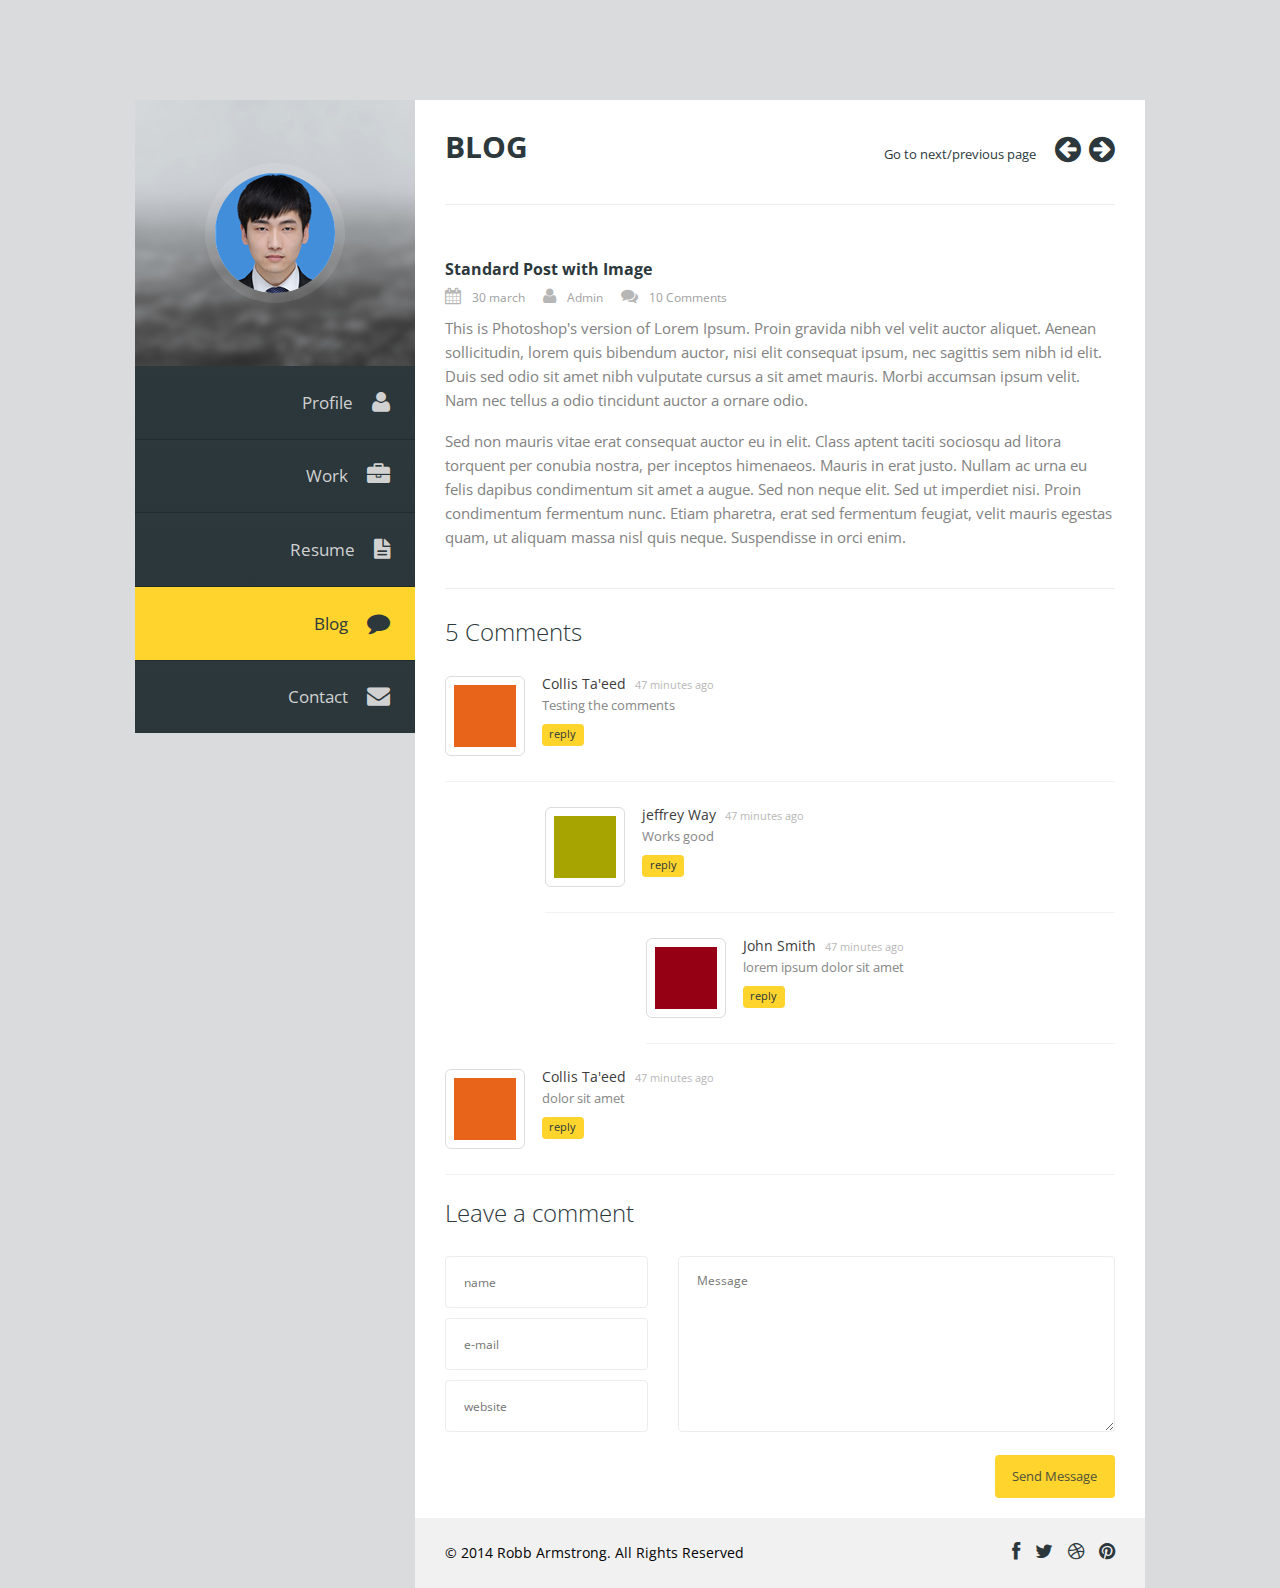
==== blog-single.html @ 367b8350 "简历模板文件" ====
<!DOCTYPE html>
<!--[if IE 8]>			<html class="ie ie8"> <![endif]-->
<!--[if IE 9]>			<html class="ie ie9"> <![endif]-->
<!--[if gt IE 9]><!-->	<html> <!--<![endif]-->
<head>

	<!-- Meta -->
	<meta charset="utf-8">
	<meta name="keywords" content="HTML5 Template" />
	<meta name="description" content="Multipress - Responsive Multipurpose HTML5 Template">
	<meta name="author" content="">

	<title>weidea.net - Premium Layers - Responsive HTML5 vCard Template</title>

	<!-- Mobile Meta -->
	<meta name="viewport" content="width=device-width, initial-scale=1.0">

	<!-- Favicons -->
	<link rel="shortcut icon" href="img/favicon.ico">
	<link rel="apple-touch-icon" href="img/apple-touch-icon.png">
	<link rel="apple-touch-icon" sizes="72x72" href="img/apple-touch-icon-72x72.png">
	<link rel="apple-touch-icon" sizes="114x114" href="img/apple-touch-icon-114x114.png">
	<link rel="apple-touch-icon" sizes="144x144" href="img/apple-touch-icon-144x144.png">

	<!-- Google Webfonts -->
	<link href='http://fonts.googleapis.com/css?family=Open+Sans:400,300,400italic,600,700,800,700italic,600italic' rel='stylesheet' type='text/css'>
	<link href='http://fonts.googleapis.com/css?family=Neuton:400,200,300' rel='stylesheet' type='text/css'>

	<!--[if lt IE 9]>
	<script src="/js/libs/respond.min.js"></script>
	<![endif]-->

	<!-- Bootstrap Core CSS -->
	<link href="css/bootstrap.css" rel="stylesheet">

	<!-- Theme Styles CSS-->
	<link href="font-awesome/css/font-awesome.min.css" rel="stylesheet">
	<link rel="stylesheet" href="css/style.css" >
	<link rel="stylesheet" href="css/flexslider.css"/>
	<link rel="stylesheet" href="css/nivo-lightbox.css" />
	<link rel="stylesheet" href="images/themes/default/default.css" />
	<link rel="stylesheet" href="css/jquery.mCustomScrollbar.css" />
	<link rel="stylesheet" href="css/animate.css" />

	<!-- Owl Carousel Assets -->
	<link href="js/owl-carousel/owl.carousel.css" rel="stylesheet">
	<link href="js/owl-carousel/owl.theme.css" rel="stylesheet">
	<link href="js/owl-carousel/owl.transitions.css" rel="stylesheet">

	<!--[if lt IE 9]>
	<script src="/js/libs/html5.js"></script>
	<![endif]-->

	<!-- Style Switch -->
	<link rel="stylesheet" type="text/css" href="css/colors/yellow-black.css" title="yellow" media="screen" />

</head>
<body>

<div class="main-content">
	<div class="container no-padding">
		<div class="row">
			<div class="col-md-3 l-content">
				<div class="profile-pic">
					<div class="pic-bg"><img src="images/profile-avatar.png" class="img-responsive" alt=""/></div>
				</div>
				<nav>
				<ul class="navigation">
					<li><a href="./index.html#1">Profile <i class="fa fa-user"></i></a></li>
					<li><a href="http://tiny.cc/lt774x">Work <i class="fa fa-briefcase"></i></a></li>
					<li><a href="./index.html#3">Resume <i class="fa fa-file-text"></i></a></li>
					<li class="flex-active"><a href="./index.html#4">Blog <i class="fa fa-comment"></i></a></li>
					<li><a href="./index.html#5">Contact <i class="fa fa-envelope"></i></a></li>
				</ul>
				</nav>
			</div>

			<div class="col-md-9 r-content">
				<div class="flexslider">
					<div class="slides">
						<section class="flex-active-slide">
							<div class="item blog blog-single">
								<div class="page-head">
									<div class="row">
										<div class="col-md-5">
											<h3>Blog</h3>
										</div>
										<div class="col-md-7">
											<div class="np-main">
												<p>Go to next/previous page</p>
												<div class="np-controls">
													<a href="./index.html#3" class="previous"><i class="fa fa-arrow-circle-left"></i></a>
													<a href="./index.html#5" class="next"><i class="fa fa-arrow-circle-right"></i></a>
												</div>
											</div>
										</div>
									</div>
								</div>

								<div class="blog-wrap">
									<article>
										<div class="row">
											<div class="col-md-12 blog-single-img">
												<img src="images/blog/1-big.jpg" class="img-responsive" alt=""/>
											</div>
											<div class="col-md-12">
												<h3>Standard Post with Image</h3>
												<div class="post-meta">
													<i class="fa fa-calendar"></i> <a href="#">30 march</a> 
													<i class="fa fa-user"></i> <a href="#">Admin</a> 
													<i class="fa fa-comments"></i> <a href="#">10 Comments</a> 
												</div>
												<p>This is Photoshop's version  of Lorem Ipsum. Proin gravida nibh vel velit auctor aliquet. Aenean sollicitudin, lorem quis bibendum auctor, nisi elit consequat ipsum, nec sagittis sem nibh id elit. Duis sed odio sit amet nibh vulputate cursus a sit amet mauris. Morbi accumsan ipsum velit. Nam nec tellus a odio tincidunt auctor a ornare odio.</p>
												<p>Sed non  mauris vitae erat consequat auctor eu in elit. Class aptent taciti sociosqu ad litora torquent per conubia nostra, per inceptos himenaeos. Mauris in erat justo. Nullam ac urna eu felis dapibus condimentum sit amet a augue. Sed non neque elit. Sed ut imperdiet nisi. Proin condimentum fermentum nunc. Etiam pharetra, erat sed fermentum feugiat, velit mauris egestas quam, ut aliquam massa nisl quis neque. Suspendisse in orci enim.</p>
											</div>
										</div>
									</article>

									<div class="comments-wrap">
										<h4>5 Comments</h4>
										<ul>
											<li>
												<div class="comment-avatar"><img src="images/xtra/1.jpg" class="img-responsive" alt=""/></div>
												<div class="comment-info">
													<h6>Collis Ta'eed <span>47 minutes ago</span></h6>
													<p>Testing the comments</p>
													<a class="reply" href="#">reply</a>
												</div>
											</li>
											<li class="sub-comment">
												<div class="comment-avatar"><img src="images/xtra/2.jpg" class="img-responsive" alt=""/></div>
												<div class="comment-info">
													<h6>jeffrey Way <span>47 minutes ago</span></h6>
													<p>Works good</p>
													<a class="reply" href="#">reply</a>
												</div>
											</li>
											<li class="sub-sub-comment">
												<div class="comment-avatar"><img src="images/xtra/3.jpg" class="img-responsive" alt=""/></div>
												<div class="comment-info">
													<h6>John Smith <span>47 minutes ago</span></h6>
													<p>lorem ipsum dolor sit amet</p>
													<a class="reply" href="#">reply</a>
												</div>
											</li>
											<li>
												<div class="comment-avatar"><img src="images/xtra/1.jpg" class="img-responsive" alt=""/></div>
												<div class="comment-info">
													<h6>Collis Ta'eed <span>47 minutes ago</span></h6>
													<p>dolor sit amet</p>
													<a class="reply" href="#">reply</a>
												</div>
											</li>
										</ul>
									</div>
									<div class="contact-form">
										<h4>Leave a comment</h4>
										<form>
											<div class="row">
												<div class="col-md-4">
													<input type="text" placeholder="name">
													<input type="text" placeholder="e-mail">
													<input type="text" placeholder="website">
												</div>
												<div class="col-md-8">
													<textarea rows="6" placeholder="Message"></textarea>
													<button type="submit">Send Message</button>
												</div>
											</div>
										</form>
									</div>
								</div>
							</div>
						</section>
					</div>
				</div>

				<footer>
					<div class="row">
						<div class="col-md-7">
							<p>&copy; 2014 Robb Armstrong. All Rights Reserved</p>
						</div>
						<div class="col-md-5">
							<ul class="social">
								<li><a href="#"><i class="fa fa-facebook"></i></a></li>
								<li><a href="#"><i class="fa fa-twitter"></i></a></li>
								<li><a href="#"><i class="fa fa-dribbble"></i></a></li>
								<li><a href="#"><i class="fa fa-pinterest"></i></a></li>
							</ul>
						</div>
					</div>
				</footer>
			</div>
		</div>
	</div>
</div>

<!-- JavaScript -->
<script src="http://ajax.googleapis.com/ajax/libs/jquery/1.9.1/jquery.min.js"></script>
<script src="js/bootstrap.js"></script>
<script src="js/jquery.mCustomScrollbar.concat.min.js"></script>
<script src="js/animations.js"></script>
<script>
jQuery(document).ready(function($) {
	$(window).load(function(){
		$(".item").mCustomScrollbar({
			theme:"dark"
		});
	});
});
</script>


</body>
</html>
---- css/style.css ----
/*------------------------------------------------------------------
Theme Name:	PREMIUM LAYERS VCARD
Version:	1.0
-------------------------------------------------------------------*/

/*------------------------------------------------------------------
[TABLE OF CONTENTS]

	1. Global Styles
	2. Header
	3. Theme Extras
	4. Main Content
	5. Profile
	6. Portfolio
	7. Resume
		7.1. Skills Info 
		7.2. Services 
	8. Blog
	9. Contact
		9.1. Map Styles
		9.2. Contact Info

	10. Footer
	11. Blog - Single Post

-------------------------------------------------------------------*/

/*------------------------------------------------------------- 
		          1. GLOBAL STYLES
--------------------------------------------------------------- */

body, html {
	height: 100%;
	width: 100%;
}

body {
	background: #d9dbdd;
	font-family: "Open Sans", "Helvetica Neue", Helvetica, Arial, sans-serif;
	-webkit-transition: all .3s ease-in-out;
	-moz-transition: all .3s ease-in-out;
	-o-transition: all .3s ease-in-out;
	transition: all .3s ease-in-out;
}

h1, h2, h3, h4, h5, h6 {
	font-family: "Open Sans", "Helvetica Neue", Helvetica, Arial, sans-serif;
	font-weight: 700;
}

p {
	font-size: 17px;
	font-weight: 400;
	line-height: 29px;
	color: #828282;
}

a:hover {
	color: #ffd42d;
}

.no-padding {
	padding: 0px !important;
}

.main-content {
	margin: 100px 0;
	overflow: hidden;
}

/*------------------------------------------------------------- 
	          2. HEADER / NAV - LEFT CONTENT
--------------------------------------------------------------- */

.l-content {
	background: #000;
	width: 27.7%;
	padding: 0px;
}

.profile-pic {
	background: url(../images/profile-bg.jpg) no-repeat;
	height: 266px;
	position: relative;
}

.pic-bg {
	background: url(../images/pic-bg.png) no-repeat;
	width: 140px;
	height: 140px;
	position: absolute;
	top: 0px;
	bottom: 0px;
	left: 0px;
	right: 0px;
	display: table-cell;
	margin: auto;
	vertical-align: middle;
	padding: 10px;
}

.navigation {
	padding: 0px;
	margin: 0px;
}

.navigation li {
	list-style: none;
}

.navigation li {
	border-bottom: 1px solid #222b2e;
	position: relative;
	list-style: none;
	background: -moz-linear-gradient(top,  #2c383c 0%, #2a363a 100%);
	background: -webkit-gradient(linear, left top, left bottom, color-stop(0%,#2c383c), color-stop(100%,#2a363a));
	background: -webkit-linear-gradient(top,  #2c383c 0%,#2a363a 100%);
	background: -o-linear-gradient(top,  #2c383c 0%,#2a363a 100%);
	background: -ms-linear-gradient(top,  #2c383c 0%,#2a363a 100%);
	background: linear-gradient(to bottom,  #2c383c 0%,#2a363a 100%);
	filter: progid:DXImageTransform.Microsoft.gradient( startColorstr='#2c383c', endColorstr='#2a363a',GradientType=0 );
}

.navigation li:last-child {
	border-bottom: none;
}

.navigation li a {
	padding: 23.7px 25px;
	display: table;
	width: 100%;
	text-align: right;
	font-size: 17px;
	color: #d1d1d1;
	position: relative;
}

.navigation li a i {
	font-size: 23px;
	position: relative;
	top: 1px;
	margin-left: 15px;
	color: #d1d1d1;
}

.navigation li a:hover, .navigation li a:hover i, .flex-active a, .flex-active a i {
	color: #2c383c !important;
}

.navigation li:before {
	content: '';
	position: absolute;
	top: 0px;
	width: 0%;
	height: 100%;
	right: 0px;
	background: #ffd42d;
	-webkit-transition: all .3s ease-in-out;
	-moz-transition: all .3s ease-in-out;
	-o-transition: all .3s ease-in-out;
	transition: all .3s ease-in-out;
}

.navigation li:hover:before ,
.navigation li.flex-active:before {
	content: '';
	width: 100% !important;
	-webkit-transition: all .3s ease-in-out;
	-moz-transition: all .3s ease-in-out;
	-o-transition: all .3s ease-in-out;
	transition: all .3s ease-in-out;
}

/*------------------------------------------------------------- 
	                3. THEME EXTRAS
--------------------------------------------------------------- */

.sep1 {
	height: 3px;
	width: 70px;
	background: #ffd42d;
	margin: 20px 0;
}

.sep2 {
	height: 6px;
	width: 50px;
	background: #ffd42d;
	margin: 20px 0;
}

.page-head {
	border-bottom: 1px solid #ededed;
	padding-bottom: 18px;
}

.page-head h3 {
	margin: 0px;
	font-size: 30px;
	text-transform: uppercase;
	font-weight: 700;
	color: #2c383c;
}

.page-head p {
	font-size: 13px;
	color: #2c383c;
	padding-top: 9.5px;
	text-align: right;
}

.np-controls a i {
	color: #2c383c;
	font-size: 30px;
	margin-left: 4px;
}

.np-controls a:hover i {
	color: #ffd42d;
}

.np-main {
	display: table;
	float: right;
}

.np-main p {
	float: left;
}

.np-controls {
	float: right;
	position: relative;
	top: 5px;
	margin-left: 15px;
}

/*------------------------------------------------------------- 
                 4. MAIN CONTENT - RIGHT CONTENT
--------------------------------------------------------------- */

.r-content {
	padding: 0px;
	width: 72.3%;
}

/*-------------------------------------------- 
                 5. PROFILE
---------------------------------------------- */

.profile {
	padding: 20px 30px 15px;
	background: #fff;
}

.profile h2 {
	font-size: 32px;
	font-weight: 300;
	margin: 0px;
	line-height: 36px;
	color: #606060;
}

.profile h2 span,.profile h3 span {
	font-weight: 700;
	color: #000;
}

.profile h3{
	font-size: 24px;
	font-weight: 300;
	margin: 0px;
	line-height: 28px;
	color: #606060;
	margin-top: 15px;
}

.personal-info {
	border-top: 1px solid #ececec;
	padding-top: 15px;
	margin-top: 15px;
}

.personal-info h4 {
	color: #2c383c;
	margin: 25px 0 0;
	font-size: 24px;
	font-weight: 300;
}

.personal-info ul {
	padding: 0px;
}

.personal-info li {
	float: left;
	list-style: none;
	margin-right: 20px;
	margin-bottom: 20px;
	height: 43px;
	border: 1px solid #ededed;
	overflow: hidden;
}

.personal-info li em {
	padding: 0 15px;
	line-height: 43px;
	font-size: 16px;
	color: #9b9b9b;
	font-weight: 400;
	font-style: normal;
}

.personal-info li span {
	padding: 11px 15px;
	line-height: 42px;
	font-size: 16px;
	color: #484848;
	font-weight: 400;
	background: #f6f6f6;
	border-left: 1px solid #ededed;
}

/*-------------------------------------------- 
                6. PORTFOLIO
---------------------------------------------- */

.works {
	padding: 30px 30px 0;
	margin-bottom: 0px;
	overflow: hidden;
	background: #fff;
}

.portfolio-wrap {
	padding: 0 5px;
}

#filter-list {
	display: block;
	width: 100%;
	margin: 30px 10px;
	padding: 0px;
}

#filter-list li {
	display: inline-block;
	width: auto;
	padding: 0px 15px;
	font-size: 14px;
	margin: 0px;
	line-height: 35px;
	cursor: pointer;
	color: #b1b1b1;
}

#filter-list li:hover {
	background: #ffd42d;
	color: #2c383c;
}

#filter-list li.active {
	background: #ffd42d;
	color: #2c383c;
}

#portfolio {
	padding: 0px;
	display: block;
	width: 100%;
	text-align: center;
}

#portfolio .item {
	display: none;
	opacity: 0;
	padding: 0px 10px;
	width: 33.3333%;
	vertical-align: top;
	margin-bottom: 12px;
	color: #fff;
	font-size: 30px;
	text-align: center;
	-moz-box-sizing: border-box;
}

#portfolio .item a {
	display: inline-block;
	max-width: 100%;
	text-decoration: none;
	background: #fff;
}

#portfolio .item img {
	max-width: 100%;
}

.folio-img {
	position: relative;
}

.overlay {
	background: rgba(255,212,45,0.9);
	position: absolute;
	top: 0px;
	left: 0px;
	right: 0px;
	width: 100%;
	height: 100%;
	visibility: hidden;
	opacity: 0;
	-webkit-transition: all .3s ease-in-out;
	-moz-transition: all .3s ease-in-out;
	-o-transition: all .3s ease-in-out;
	transition: all .3s ease-in-out;
}

.folio-img:hover .overlay {
	visibility: visible;
	opacity: 1;
	-webkit-transition: all .3s ease-in-out;
	-moz-transition: all .3s ease-in-out;
	-o-transition: all .3s ease-in-out;
	transition: all .3s ease-in-out;
}

.folio-img h4 {
	font-size: 14px;
	font-weight: bold;
	color: #2c383c;
	margin: 0px 0 -3px;
}

.folio-img p {
	font-size: 11px;
	font-style: italic;
	color: #2c383c;
}

.overlay-inner {
	height: 37px;
	position: absolute;
	top: 0px;
	bottom: 0px;
	right: 0px;
	left: 0px;
	margin: auto;
}

/*-------------------------------------------- 
                  7. RESUME
---------------------------------------------- */

.resume {
	padding: 30px 30px 0;
	margin-bottom: 0px;
	overflow: hidden;
	background: #fff;
}

.resume h4 {
	color: #2c383c;
	margin: 0px;
	font-size: 24px;
	font-weight: 300;
	margin-top: 20px;
}

.resume-info ul {
	padding: 0px;
}

.resume-info ul {
	margin-top: -15px;
}

.resume-info ul li {
	border-bottom: 1px solid #ededed;
	padding: 15px 0 20px;
	margin: 0px;
	list-style: none;
}

.resume-info p {
	margin: 0px;
	color: #828282;
	font-size: 15px;
	line-height: 24px;
	margin-top: 5px;
}

.resume-info h5 {
	font-size: 16px;
	font-weight: bold;
	color: #2c383c;
}

.year {
	color: #2c383c;
}

.year i {
	color: #aaaaaa;
	margin-right: 5px;
}

/* 7.1. Skills Info */

.skills-info {
	padding-bottom: 20px;
	border-bottom: 1px solid #ededed;
}

.skills-info ul {
	padding: 0px;
}

.skills-info ul li {
	list-style: none;
	margin-bottom: 2px;
}

.skills-info ul li p {
	font-size: 13px;
	color: #9a9a9a;
	margin-bottom: 1px;
}

.skills-info ul li p span {
	float: right;
	color: #6a6a6a;
}

.skills-bg {
	height: 20px;
	display: table;
	width: 100%;
	border: 1px solid #ededed;
	position: relative;
}

.skills-bg span {
	background: #ffd42d;
	height: 20px;
	display: table;
	position: absolute;
	top: 0px;
	left: 0px;
}

.skill1, .skill2, .skill3, .skill4, .skill5 {
	width: 0px;
	-webkit-transition: all .7s ease-in-out;
	-moz-transition: all .7s ease-in-out;
	-o-transition: all .7s ease-in-out;
	transition: all .7s ease-in-out;
}

/* 7.2. Services */

.services-info {
	border-bottom: 1px solid #ededed;
	padding-bottom: 30px;
}

.services-info ul {
	padding: 0px;
	border: 0 solid #ededed;
	border-width: 0 0 1px 1px;
	display: table;
	width: 100%;
	margin-top: 30px;
}

.services-info ul li {
	width: 33.3333%;
	padding: 35px 15px 20px;
	float: left;
	list-style: none;
	border: 0 solid #ededed;
	border-width: 1px 1px 0 0;
	height: 165px;
	cursor: pointer;
	-webkit-transition: all .3s ease-in-out;
	-moz-transition: all .3s ease-in-out;
	-o-transition: all .3s ease-in-out;
	transition: all .3s ease-in-out;
}

.services-info ul li i {
	color: #c0c0c0;
	text-align: center;
	font-size: 36px;
	display: table;
	margin: 0 auto;
	padding-bottom: 25px;
	margin-bottom: 14px;
	background: url(../images/sep.png) no-repeat bottom center;
	position: relative;
	width: 43px;
	-webkit-transition: all .3s ease-in-out;
	-moz-transition: all .3s ease-in-out;
	-o-transition: all .3s ease-in-out;
	transition: all .3s ease-in-out;
}

.services-info ul li h5 {
	color: #c4c4c4;
	text-align: center;
	font-size: 18px;
	font-weight: 400;
	-webkit-transition: all .3s ease-in-out;
	-moz-transition: all .3s ease-in-out;
	-o-transition: all .3s ease-in-out;
	transition: all .3s ease-in-out;
}

.services-info ul li:hover i {
	padding-bottom: 8px;
	margin-bottom: 0px;
	background: none;
	color: #fff;
	-webkit-transition: all .3s ease-in-out;
	-moz-transition: all .3s ease-in-out;
	-o-transition: all .3s ease-in-out;
	transition: all .3s ease-in-out;
}

.services-info ul li:hover h5 {
	padding-bottom: 25px;
	color: #fff;
	margin-bottom: 14px;
	background: url(../images/sep-lite.png) no-repeat bottom center;
	-webkit-transition: all .3s ease-in-out;
	-moz-transition: all .3s ease-in-out;
	-o-transition: all .3s ease-in-out;
	transition: all .3s ease-in-out;
}

.services-info ul li:hover {
	background: #ffd42d;
	-webkit-transition: all .3s ease-in-out;
	-moz-transition: all .3s ease-in-out;
	-o-transition: all .3s ease-in-out;
	transition: all .3s ease-in-out;
}

/*-------------------------------------------- 
                  8. BLOG
---------------------------------------------- */

.blog {
	padding: 30px 30px 0;
	margin-bottom: 0px;
	overflow: hidden;
	background: #fff;
}

article {
	padding-bottom: 22px;
	border-bottom: 1px solid #ededed;
	margin-bottom: 30px;
}

article h3 {
	font-size: 16px;
	color: #2c383c;
	margin: 0px;
}

article h3 a {
	color: #2c383c;
}

.post-meta {
	color: #a1a1a1;
	font-size: 12px;
	padding: 10px 0;
}

.post-meta i {
	margin-right: 8px;
	color: #b6b6b6;
	font-size: 17px;
}

.post-meta a {
	color: #a1a1a1;
	margin-right: 15px;
}

.post-meta a:hover {
	color: #222;
}

article p {
	font-size: 15px;
	line-height: 24px;
	color: #828282;
	margin-bottom: 0px;
}

.link-post {
	padding-bottom: 0px;
	border: none;
	background: #ffd42d;
	padding: 60px 20px;
	margin-bottom: 35px;
}

.link-post i {
	font-size: 44px;
	color: #2c383c;
	text-align: center;
	display: table;
	margin: 0 auto 15px;
}

.link-post a {
	font-size: 25px;
	color: #2c383c;
	font-family: Neuton;
	font-style: italic;
	text-align: center;
	display: block;
	font-weight: 200;
}

.link-post a:hover {
	color: #2c383c;
	text-decoration: underline;
}

.quote-post {
	background: #2d383c;
	padding: 40px 40px 50px;
	padding-bottom: 0px;
	border: none;
	margin-bottom: 60px;
}

.quote-post blockquote {
	border: none;
	padding: 0px;
	color: #ffd42d;
	font-size: 27px;
	font-family: Neuton;
	font-weight: 200;
	font-style: italic;
	line-height: 30px;
	text-align: center;
}

.quote-post i {
	color: #fff;
	display: block;
	text-align: center;
	font-size: 30px;
}

.author-name {
	color: #FFF;
	text-align: center;
	font-size: 22px;
	font-weight: bold;
	display: table;
	margin: 10px auto 35px;
}

.no-border {
	border-bottom: 0px;
}

.blog-wrap {
	padding-top: 30px;
}

/*-------------------------------------------- 
                9. CONTACT
---------------------------------------------- */

.contact h4 {
	color: #2c383c;
	margin: 0px;
	font-size: 24px;
	font-weight: 300;
}

.contact {
	padding: 30px 30px 0;
	margin-bottom: 0px;
	overflow: hidden;
	background: #fff;
}

/* 9.1. Map Styles */

.gmap {
	padding: 0px;
	height: 360px;
	margin: 25px auto;
}

.gmap div {
	-webkit-box-sizing: content-box;
	-moz-box-sizing: content-box;
	box-sizing: content-box;
}

#map {
	display: block;
	width: 100%;
	height: 360px;
	margin: 0 auto;
}

#map.large {
	height: 500px;
}

#map img {
	max-width: none !important;
	height: auto;
}

/* 9.2. Contact Info */

.contact-info p {
	font-size: 15px;
	line-height: 24px;
	margin: 12px 0;
}

.contact-info {
	padding-bottom: 25px;
	border-bottom: 1px solid #ededed;
	margin-bottom: 30px;
	display: table;
	width: 100%;
}

.contact-info ul {
	padding: 0px;
}

.contact-info ul li {
	float: left;
	font-size: 14px;
	color: #828282;
	list-style: none;
	margin-right: 18px;
}

.contact-info ul li i {
	margin-right: 5px;
	color: #4c4d4f;
	font-size: 16px;
}

.contact-form form {
	margin: 20px 0;
}

.contact-form input {
	height: 52px;
	border-radius: 4px;
	border: 1px solid #ededed;
	padding: 0 18px;
	font-size: 12px;
	width: 100%;
	margin-bottom: 10px;
}

.contact-form textarea {
	height: 176px;
	border-radius: 4px;
	border: 1px solid #ededed;
	padding: 15px 18px;
	font-size: 12px;
	width: 100%;
	margin-bottom: 18px;
}

.contact-form button {
	width: 120px;
	height: 43px;
	background: #ffd42d;
	border-radius: 4px;
	font-size: 13px;
	color: #4e503b;
	border: none;
	float: right;
}

.contact-form button:hover {
	background: #222;
	color: #ffd42d;
}

.statusMessage,.successmessage,.errormessage {
	display: none;
	margin: auto;
	width: 100%;
	height: auto;
	background: #fff;
	border: 1px solid #ddd;
	margin: 0 auto;
	box-shadow: 0 0 8px #aaa;
	-moz-box-shadow: 0 0 8px #aaa;
	-webkit-box-shadow: 0 0 8px #aaa;
	padding: 20px 20px 0;
}

.statusMessage p {
	margin: 0;
	color: #888;
}

.successmessage p {
	margin: 0;
	color: #888;
}

.success-ico {
	background: url(../images/success.png);
	width: 30px;
	height: 30px;
	float: left;
	margin-right: 15px;
	position: relative;
	top: -6px;
}

.error-ico {
	background: url(../images/error.png);
	width: 30px;
	height: 30px;
	float: left;
	margin-right: 15px;
	position: relative;
	top: -6px;
}

.errormessage p {
	margin: 0;
	color: #888;
}

/*-------------------------------------------- 
                  10. FOOTER
---------------------------------------------- */

footer {
	background: #f1f1f1;
	height: 70px;
	padding: 20px 30px;
	position: relative;
	z-index: 99;
}

footer p {
	color: #000000;
	font-size: 14px;
}

.social {
	padding: 0px;
	display: table;
	float: right;
}

.social li {
	float: left;
	list-style: none;
	margin-left: 15px;
}

.social li a {
	font-size: 19px;
	color: #2b373b;
}

.social li a:hover {
	color: #ffd42d;
}

/*-------------------------------------------- 
               11. BLOG - SINGLE POST
---------------------------------------------- */

.blog-single p {
	margin-bottom: 17px;
}

.blog-single-img {
	margin-bottom: 25px;
}

.comment-avatar {
	width: 80px;
	height: 80px;
	float: left;
	border: 1px solid #dcdcdc;
	padding: 8px;
	border-radius: 6px;
}

.comments-wrap ul {
	padding: 0px;
}

.comments-wrap ul li {
	list-style: none;
	display: table;
	width: 100%;
	margin-bottom: 25px;
	padding-bottom: 25px;
	border-bottom: 1px solid #f2f2f2;
}

.comment-info {
	margin-left: 97px;
}

.comment-info h6 {
	color: #3c3c3c;
	font-weight: 400;
	font-size: 14px;
	margin: 0px;
}

.comment-info h6 span {
	color: #b8b8b8;
	font-weight: 400;
	font-size: 11px;
	padding-left: 5px;
}

.comment-info p {
	color: #868686;
	font-size: 13px;
	margin: 0px 0px 4px;
}

.reply {
	width: 42px;
	height: 22px;
	border-radius: 4px;
	color: #2b373b;
	font-size: 11px;
	line-height: 20px;
	text-align: center;
	background: #ffd42d;
	display: table;
}

.reply:hover {
	color: #ffd42d;
	background: #222;
}

.sub-comment {
	width: 85% !important;
	float: right;
}

.sub-sub-comment {
	width: 70% !important;
	float: right;
}

.blog-single h4 {
	color: #2c383c;
	margin: 0px 0px 30px;
	font-size: 24px;
	font-weight: 300;
}

/*-------------------------------------------- 
                LOADING STYLES
---------------------------------------------- */

#mask {
	background-color: #FFF;
	height: 100%;
	position: fixed;
	width: 100%;
	z-index: 10000000000;
	top: 0px;
}

.loader {
	position: absolute;
	width: 40px;
	height: 40px;
	margin: -20px 0 0 -20px;
	top: 50%;
	left: 50%;
}

/* #Tablet (Portrait)
================================================== */

/* Note: Design for a width of 768px */
@media only screen and (min-width: 768px) and (max-width: 959px) {

.container {
	max-width: 760px;
	width: 760px;
	margin: 0 auto;
}

footer p {
	color: #000;
	font-size: 13px;
}

}

/*  #Mobile (Portrait)
================================================== */

/* Note: Design for a width of 320px */
@media only screen and (max-width: 767px) {

.container {
	max-width: 280px;
	width: 280px;
	margin: 0 auto;
}

.l-content {
	background: #000;
	height: auto;
	width: 100%;
	padding: 0px;
	display: table;
}

.r-content {
	padding: 0px;
	width: 100%;
}

.navigation li {
	float: left;
	width: 20%;
}

.navigation li a {
	font-size: 0px;
}

.navigation li a i {
	font-size: 23px;
	margin-left: 0px;
	color: #d1d1d1;
}

.profile-pic {
	background-size: 100% auto;
}

.personal-info li em {
	font-size: 13px;
}

.personal-info li span {
	font-size: 13px;
}

#portfolio .item {
	width: 100%;
}

.np-main {
	width: 100%;
}

.services-info ul li {
	width: 100%;
}

article h3 {
	margin: 15px 0 0;
}

footer p {
	font-size: 12px;
	text-align: center;
}

.social {
	padding: 0px;
	display: table;
	float: none;
	margin: 0 auto;
}

.flexslider {
	min-height: auto;
}

footer {
	height: 70px;
}

.sub-comment {
	width: 95% !important;
}

.sub-sub-comment {
	width: 90% !important;
}

}

/* #Mobile (Landscape)
================================================== */

/* Note: Design for a width of 480px */
@media only screen and (min-width: 480px) and (max-width: 767px) {

.container {
	max-width: 470px;
	width: 470px;
	margin: 0 auto;
}

.navigation li a i {
	text-align: center;
	display: table;
	margin: 0 auto;
}

.services-info ul li {
	width: 50%;
}

#portfolio .item {
	width: 49%;
}

}
---- images/themes/default/default.css ----
/*
 * Nivo Lightbox Default Theme v1.0
 * http://dev7studios.com/nivo-lightbox
 *
 * Copyright 2013, Dev7studios
 * Free to use and abuse under the MIT license.
 * http://www.opensource.org/licenses/mit-license.php
 */
 
.nivo-lightbox-theme-default.nivo-lightbox-overlay { 
	background: #666;
	background: rgba(0,0,0,0.6); 
}
.nivo-lightbox-theme-default .nivo-lightbox-content.nivo-lightbox-loading { background: url(loading.gif) no-repeat 50% 50%; }

.nivo-lightbox-theme-default .nivo-lightbox-nav {
	top: 10%;
	width: 8%;
	height: 80%;
	text-indent: -9999px;
	background-repeat: no-repeat;
	background-position: 50% 50%;
	opacity: 0.5;
}
.nivo-lightbox-theme-default .nivo-lightbox-nav:hover { 
	opacity: 1; 
	background-color: rgba(0,0,0,0.5);
}
.nivo-lightbox-theme-default .nivo-lightbox-prev { 
	background-image: url(prev.png); 
	border-radius: 0 3px 3px 0;
}
.nivo-lightbox-theme-default .nivo-lightbox-next { 
	background-image: url(next.png); 
	border-radius: 3px 0 0 3px;
}

.nivo-lightbox-theme-default .nivo-lightbox-close {
	display: block;
	background: url(close.png) no-repeat 5px 5px;
	width: 20px;
	height: 20px;
	text-indent: -9999px;
	padding: 15px 0px;
	opacity: 0.5;
}
.nivo-lightbox-theme-default .nivo-lightbox-close:hover { opacity: 1; }

.nivo-lightbox-theme-default .nivo-lightbox-title-wrap { bottom: -7%; }
.nivo-lightbox-theme-default .nivo-lightbox-title {
	font: 14px/20px 'Helvetica Neue', Helvetica, Arial, sans-serif;
	font-style: normal;
	font-weight: normal;
	background: #000;
	color: #fff;
	padding: 7px 15px;
	border-radius: 30px;
}

.nivo-lightbox-theme-default .nivo-lightbox-image img {
	background: #fff;
	-webkit-box-shadow: 0px 1px 1px rgba(0,0,0,0.4);
	   -moz-box-shadow: 0px 1px 1px rgba(0,0,0,0.4);
	        box-shadow: 0px 1px 1px rgba(0,0,0,0.4);
}
.nivo-lightbox-theme-default .nivo-lightbox-ajax,
.nivo-lightbox-theme-default .nivo-lightbox-inline {
	background: #fff;
	padding: 40px;
	-webkit-box-shadow: 0px 1px 1px rgba(0,0,0,0.4);
	   -moz-box-shadow: 0px 1px 1px rgba(0,0,0,0.4);
	        box-shadow: 0px 1px 1px rgba(0,0,0,0.4);
}

@media (-webkit-min-device-pixel-ratio: 1.3),
       (-o-min-device-pixel-ratio: 2.6/2),
       (min--moz-device-pixel-ratio: 1.3),
       (min-device-pixel-ratio: 1.3),
       (min-resolution: 1.3dppx) {

	.nivo-lightbox-theme-default .nivo-lightbox-content.nivo-lightbox-loading { 
		background-image: url(loading@2x.gif); 
		background-size: 32px 32px;
	}
	.nivo-lightbox-theme-default .nivo-lightbox-prev { 
		background-image: url(prev@2x.png); 
		background-size: 48px 48px;
	}
	.nivo-lightbox-theme-default .nivo-lightbox-next { 
		background-image: url(next@2x.png); 
		background-size: 48px 48px;
	}
	.nivo-lightbox-theme-default .nivo-lightbox-close { 
		background-image: url(close@2x.png); 
		background-size: 16px 16px;
	}
	
}
---- css/colors/yellow-black.css ----
a:hover {
	color:#ffd42d;
}

.navigation li:before {
content:'';
background:#ffd42d;
}

.sep1 {
background:#ffd42d;
}

.sep2 {
background:#ffd42d;
}

.np-controls a:hover i {
color:#ffd42d;
}

#filter-list li:hover {
background:#ffd42d;
}

#filter-list li.active {
background:#ffd42d;
}

.skills-bg span {
background:#ffd42d;
}

.services-info ul li:hover {
background:#ffd42d;
}

.link-post {
background:#ffd42d;
}

.quote-post blockquote {
color:#ffd42d;
}

.contact-form button {
background:#ffd42d;
}

.contact-form button:hover {
color:#ffd42d;
}

.social li a:hover {
color:#ffd42d;
}

.reply {
background:#ffd42d;
}

.reply:hover {
color:#ffd42d;
}
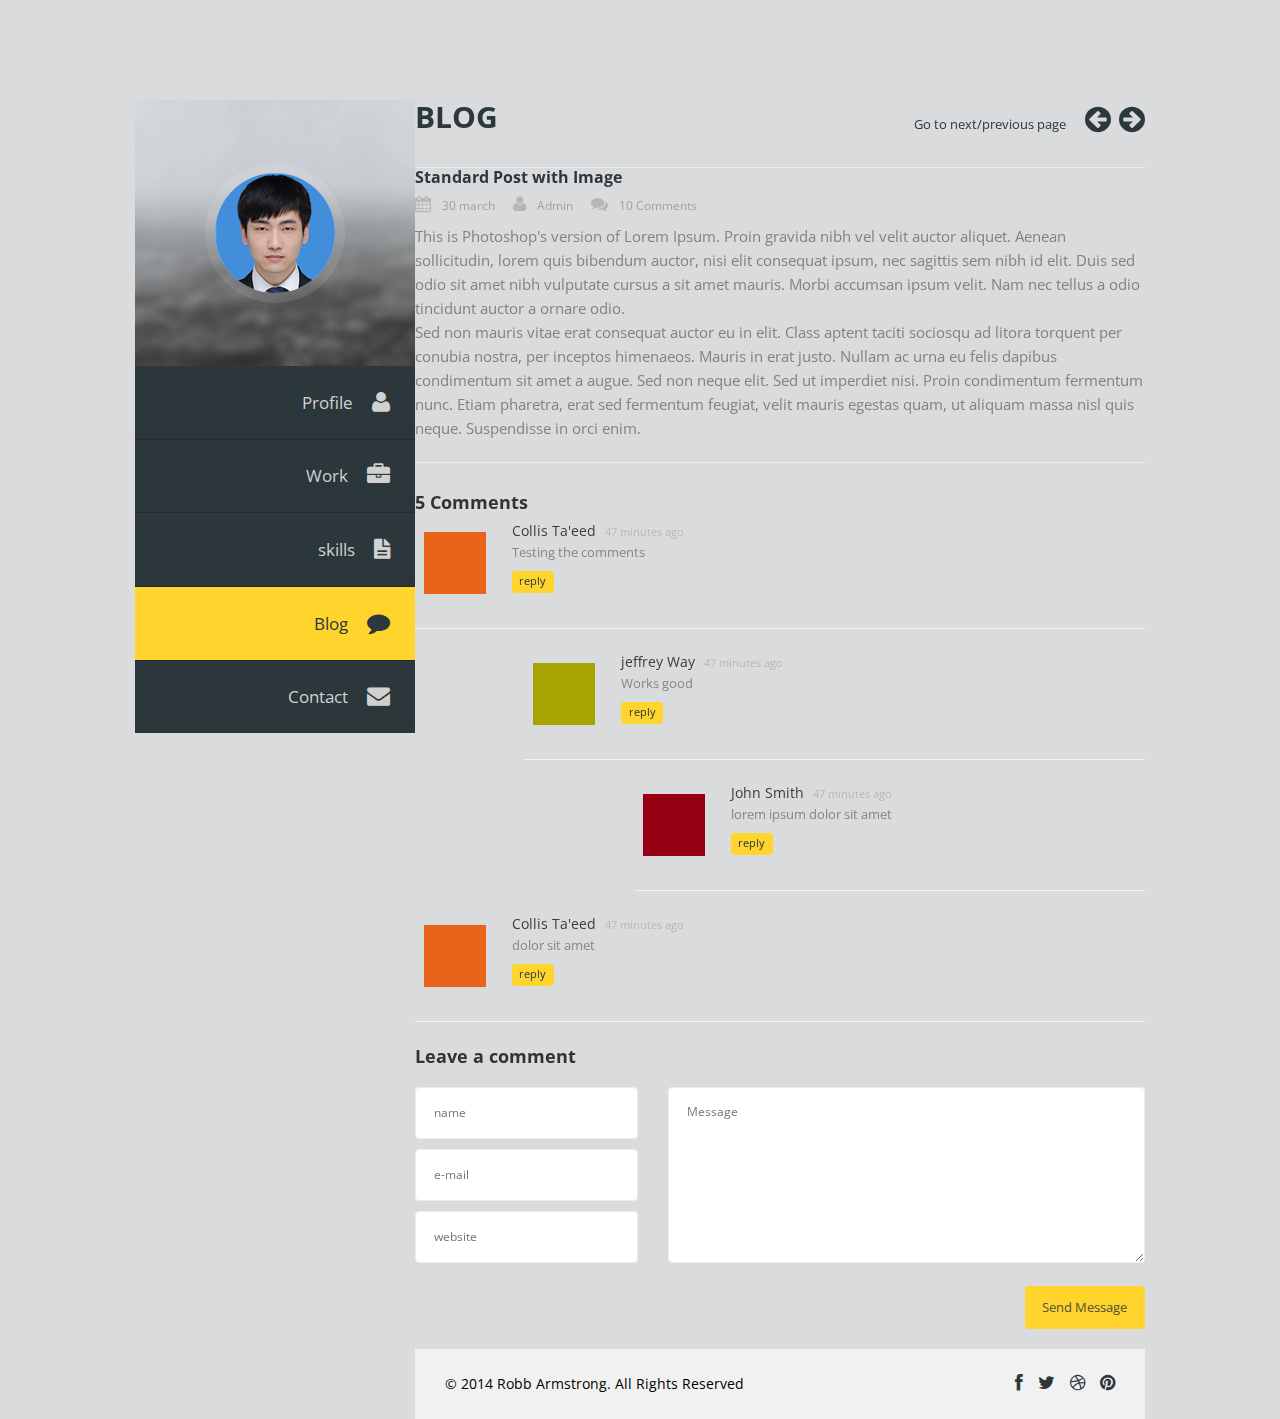
==== commit 40bbb051: "睡前提交o.o" ====
--- a/blog-single.html
+++ b/blog-single.html
@@ -68,7 +68,7 @@
 				<ul class="navigation">
 					<li><a href="./index.html#1">Profile <i class="fa fa-user"></i></a></li>
 					<li><a href="http://tiny.cc/lt774x">Work <i class="fa fa-briefcase"></i></a></li>
-					<li><a href="./index.html#3">Resume <i class="fa fa-file-text"></i></a></li>
+					<li><a href="./index.html#3">skills <i class="fa fa-file-text"></i></a></li>
 					<li class="flex-active"><a href="./index.html#4">Blog <i class="fa fa-comment"></i></a></li>
 					<li><a href="./index.html#5">Contact <i class="fa fa-envelope"></i></a></li>
 				</ul>
--- a/css/style.css
+++ b/css/style.css
@@ -1,6 +1,8 @@
 /*------------------------------------------------------------------
-Theme Name:	PREMIUM LAYERS VCARD
+Theme Name:	个人求职简历-网页版
 Version:	1.0
+author: 逸轩
+QQ：740749820
 -------------------------------------------------------------------*/
 
 /*------------------------------------------------------------------
@@ -11,11 +13,12 @@
 	3. Theme Extras
 	4. Main Content
 	5. Profile
-	6. Portfolio
-	7. Resume
-		7.1. Skills Info 
-		7.2. Services 
-	8. Blog
+	6. Project Display
+	7. Skills Display
+	  7.1. skills table
+		7.2. Skills Info
+		7.3. skills more
+	8. Project details
 	9. Contact
 		9.1. Map Styles
 		9.2. Contact Info
@@ -25,7 +28,7 @@
 
 -------------------------------------------------------------------*/
 
-/*------------------------------------------------------------- 
+/*-------------------------------------------------------------
 		          1. GLOBAL STYLES
 --------------------------------------------------------------- */
 
@@ -68,7 +71,7 @@
 	overflow: hidden;
 }
 
-/*------------------------------------------------------------- 
+/*-------------------------------------------------------------
 	          2. HEADER / NAV - LEFT CONTENT
 --------------------------------------------------------------- */
 
@@ -171,7 +174,7 @@
 	transition: all .3s ease-in-out;
 }
 
-/*------------------------------------------------------------- 
+/*-------------------------------------------------------------
 	                3. THEME EXTRAS
 --------------------------------------------------------------- */
 
@@ -235,7 +238,7 @@
 	margin-left: 15px;
 }
 
-/*------------------------------------------------------------- 
+/*-------------------------------------------------------------
                  4. MAIN CONTENT - RIGHT CONTENT
 --------------------------------------------------------------- */
 
@@ -244,7 +247,7 @@
 	width: 72.3%;
 }
 
-/*-------------------------------------------- 
+/*--------------------------------------------
                  5. PROFILE
 ---------------------------------------------- */
 
@@ -321,8 +324,8 @@
 	border-left: 1px solid #ededed;
 }
 
-/*-------------------------------------------- 
-                6. PORTFOLIO
+/*--------------------------------------------
+                6. Project display
 ---------------------------------------------- */
 
 .works {
@@ -447,18 +450,18 @@
 	margin: auto;
 }
 
-/*-------------------------------------------- 
-                  7. RESUME
+/*--------------------------------------------
+                  7. Skills Display
 ---------------------------------------------- */
 
-.resume {
+.skills {
 	padding: 30px 30px 0;
 	margin-bottom: 0px;
 	overflow: hidden;
 	background: #fff;
 }
 
-.resume h4 {
+.skills h4 {
 	color: #2c383c;
 	margin: 0px;
 	font-size: 24px;
@@ -466,22 +469,25 @@
 	margin-top: 20px;
 }
 
-.resume-info ul {
-	padding: 0px;
-}
-
-.resume-info ul {
+.skills-display ul {
+	padding: 0px;
 	margin-top: -15px;
 }
 
-.resume-info ul li {
+.skills-display li::before,.project-content li::before{
+	content:"★ ";
+  color:#428eda;
+}
+
+.skills-display ul li,.project-content ul li {
+	font-size:18px;
 	border-bottom: 1px solid #ededed;
 	padding: 15px 0 20px;
 	margin: 0px;
 	list-style: none;
 }
 
-.resume-info p {
+.skills-display p {
 	margin: 0px;
 	color: #828282;
 	font-size: 15px;
@@ -489,7 +495,7 @@
 	margin-top: 5px;
 }
 
-.resume-info h5 {
+.skills-display h5 {
 	font-size: 16px;
 	font-weight: bold;
 	color: #2c383c;
@@ -504,80 +510,28 @@
 	margin-right: 5px;
 }
 
-/* 7.1. Skills Info */
-
-.skills-info {
-	padding-bottom: 20px;
-	border-bottom: 1px solid #ededed;
-}
-
-.skills-info ul {
-	padding: 0px;
-}
-
-.skills-info ul li {
-	list-style: none;
-	margin-bottom: 2px;
-}
-
-.skills-info ul li p {
-	font-size: 13px;
-	color: #9a9a9a;
-	margin-bottom: 1px;
-}
-
-.skills-info ul li p span {
-	float: right;
-	color: #6a6a6a;
-}
-
-.skills-bg {
-	height: 20px;
-	display: table;
-	width: 100%;
-	border: 1px solid #ededed;
-	position: relative;
-}
-
-.skills-bg span {
-	background: #ffd42d;
-	height: 20px;
-	display: table;
-	position: absolute;
-	top: 0px;
-	left: 0px;
-}
-
-.skill1, .skill2, .skill3, .skill4, .skill5 {
-	width: 0px;
-	-webkit-transition: all .7s ease-in-out;
-	-moz-transition: all .7s ease-in-out;
-	-o-transition: all .7s ease-in-out;
-	transition: all .7s ease-in-out;
-}
-
-/* 7.2. Services */
-
-.services-info {
+/* 7.1. Skills table */
+
+.skills-table {
 	border-bottom: 1px solid #ededed;
 	padding-bottom: 30px;
 }
 
-.services-info ul {
-	padding: 0px;
-	border: 0 solid #ededed;
+.skills-table ul {
+	padding: 0px;
+	border: 0 solid #428eda;
 	border-width: 0 0 1px 1px;
 	display: table;
 	width: 100%;
 	margin-top: 30px;
 }
 
-.services-info ul li {
+.skills-table ul li {
 	width: 33.3333%;
 	padding: 35px 15px 20px;
 	float: left;
 	list-style: none;
-	border: 0 solid #ededed;
+	border: 0 solid #428eda;
 	border-width: 1px 1px 0 0;
 	height: 165px;
 	cursor: pointer;
@@ -587,8 +541,8 @@
 	transition: all .3s ease-in-out;
 }
 
-.services-info ul li i {
-	color: #c0c0c0;
+.skills-table ul li i {
+	color: #428eda;
 	text-align: center;
 	font-size: 36px;
 	display: table;
@@ -604,8 +558,8 @@
 	transition: all .3s ease-in-out;
 }
 
-.services-info ul li h5 {
-	color: #c4c4c4;
+.skills-table ul li h5 {
+	color: #2c383c;
 	text-align: center;
 	font-size: 18px;
 	font-weight: 400;
@@ -615,7 +569,7 @@
 	transition: all .3s ease-in-out;
 }
 
-.services-info ul li:hover i {
+.skills-table ul li:hover i {
 	padding-bottom: 8px;
 	margin-bottom: 0px;
 	background: none;
@@ -626,7 +580,7 @@
 	transition: all .3s ease-in-out;
 }
 
-.services-info ul li:hover h5 {
+.skills-table ul li:hover h5 {
 	padding-bottom: 25px;
 	color: #fff;
 	margin-bottom: 14px;
@@ -637,7 +591,7 @@
 	transition: all .3s ease-in-out;
 }
 
-.services-info ul li:hover {
+.skills-table ul li:hover {
 	background: #ffd42d;
 	-webkit-transition: all .3s ease-in-out;
 	-moz-transition: all .3s ease-in-out;
@@ -645,11 +599,63 @@
 	transition: all .3s ease-in-out;
 }
 
-/*-------------------------------------------- 
-                  8. BLOG
+/* 7.2. Skills Info */
+
+.skills-info {
+	padding-bottom: 20px;
+	border-bottom: 1px solid #ededed;
+}
+
+.skills-info ul {
+	padding: 0px;
+}
+
+.skills-info ul li {
+	list-style: none;
+	margin-bottom: 2px;
+}
+
+.skills-info ul li p {
+	font-size: 13px;
+	color: #9a9a9a;
+	margin-bottom: 1px;
+}
+
+.skills-info ul li p span {
+	float: right;
+	color: #6a6a6a;
+}
+
+.skills-bg {
+	height: 20px;
+	display: table;
+	width: 100%;
+	border: 1px solid #ededed;
+	position: relative;
+}
+
+.skills-bg span {
+	background: #ffd42d;
+	height: 20px;
+	display: table;
+	position: absolute;
+	top: 0px;
+	left: 0px;
+}
+
+.skill1, .skill2, .skill3, .skill4, .skill5 {
+	width: 0px;
+	-webkit-transition: all .7s ease-in-out;
+	-moz-transition: all .7s ease-in-out;
+	-o-transition: all .7s ease-in-out;
+	transition: all .7s ease-in-out;
+}
+
+/*--------------------------------------------
+                  8. Project details
 ---------------------------------------------- */
 
-.blog {
+.project {
 	padding: 30px 30px 0;
 	margin-bottom: 0px;
 	overflow: hidden;
@@ -731,51 +737,50 @@
 	text-decoration: underline;
 }
 
-.quote-post {
+.project-info {
 	background: #2d383c;
-	padding: 40px 40px 50px;
+	padding: 20px 25px 20px;
 	padding-bottom: 0px;
 	border: none;
-	margin-bottom: 60px;
-}
-
-.quote-post blockquote {
+	margin-bottom: 0;
+}
+
+.project-info blockquote {
 	border: none;
 	padding: 0px;
 	color: #ffd42d;
-	font-size: 27px;
+	font-size: 16px;
 	font-family: Neuton;
 	font-weight: 200;
-	font-style: italic;
 	line-height: 30px;
 	text-align: center;
 }
 
-.quote-post i {
+.project-info i {
 	color: #fff;
 	display: block;
 	text-align: center;
 	font-size: 30px;
 }
 
-.author-name {
+.remarks {
 	color: #FFF;
 	text-align: center;
-	font-size: 22px;
+	font-size: 16px;
 	font-weight: bold;
 	display: table;
-	margin: 10px auto 35px;
+	margin: 10px auto 20px;
 }
 
 .no-border {
 	border-bottom: 0px;
 }
 
-.blog-wrap {
+.project-wrap {
 	padding-top: 30px;
 }
 
-/*-------------------------------------------- 
+/*--------------------------------------------
                 9. CONTACT
 ---------------------------------------------- */
 
@@ -946,7 +951,7 @@
 	color: #888;
 }
 
-/*-------------------------------------------- 
+/*--------------------------------------------
                   10. FOOTER
 ---------------------------------------------- */
 
@@ -984,15 +989,19 @@
 	color: #ffd42d;
 }
 
-/*-------------------------------------------- 
+.social li a i{
+	font-size: 18px;
+}
+
+/*--------------------------------------------
                11. BLOG - SINGLE POST
 ---------------------------------------------- */
 
-.blog-single p {
+.project-single p {
 	margin-bottom: 17px;
 }
 
-.blog-single-img {
+.project-single-img {
 	margin-bottom: 25px;
 }
 
@@ -1069,14 +1078,14 @@
 	float: right;
 }
 
-.blog-single h4 {
+.project-single h4 {
 	color: #2c383c;
 	margin: 0px 0px 30px;
 	font-size: 24px;
 	font-weight: 300;
 }
 
-/*-------------------------------------------- 
+/*--------------------------------------------
                 LOADING STYLES
 ---------------------------------------------- */
 
@@ -1177,7 +1186,7 @@
 	width: 100%;
 }
 
-.services-info ul li {
+.skills-table ul li {
 	width: 100%;
 }
 
@@ -1233,7 +1242,7 @@
 	margin: 0 auto;
 }
 
-.services-info ul li {
+.skills-table ul li {
 	width: 50%;
 }
 
@@ -1242,4 +1251,3 @@
 }
 
 }
-
--- a/css/colors/yellow-black.css
+++ b/css/colors/yellow-black.css
@@ -31,7 +31,7 @@
 background:#ffd42d;
 }
 
-.services-info ul li:hover {
+.skills-table ul li:hover {
 background:#ffd42d;
 }
 
@@ -39,7 +39,7 @@
 background:#ffd42d;
 }
 
-.quote-post blockquote {
+.project-info blockquote {
 color:#ffd42d;
 }
 
